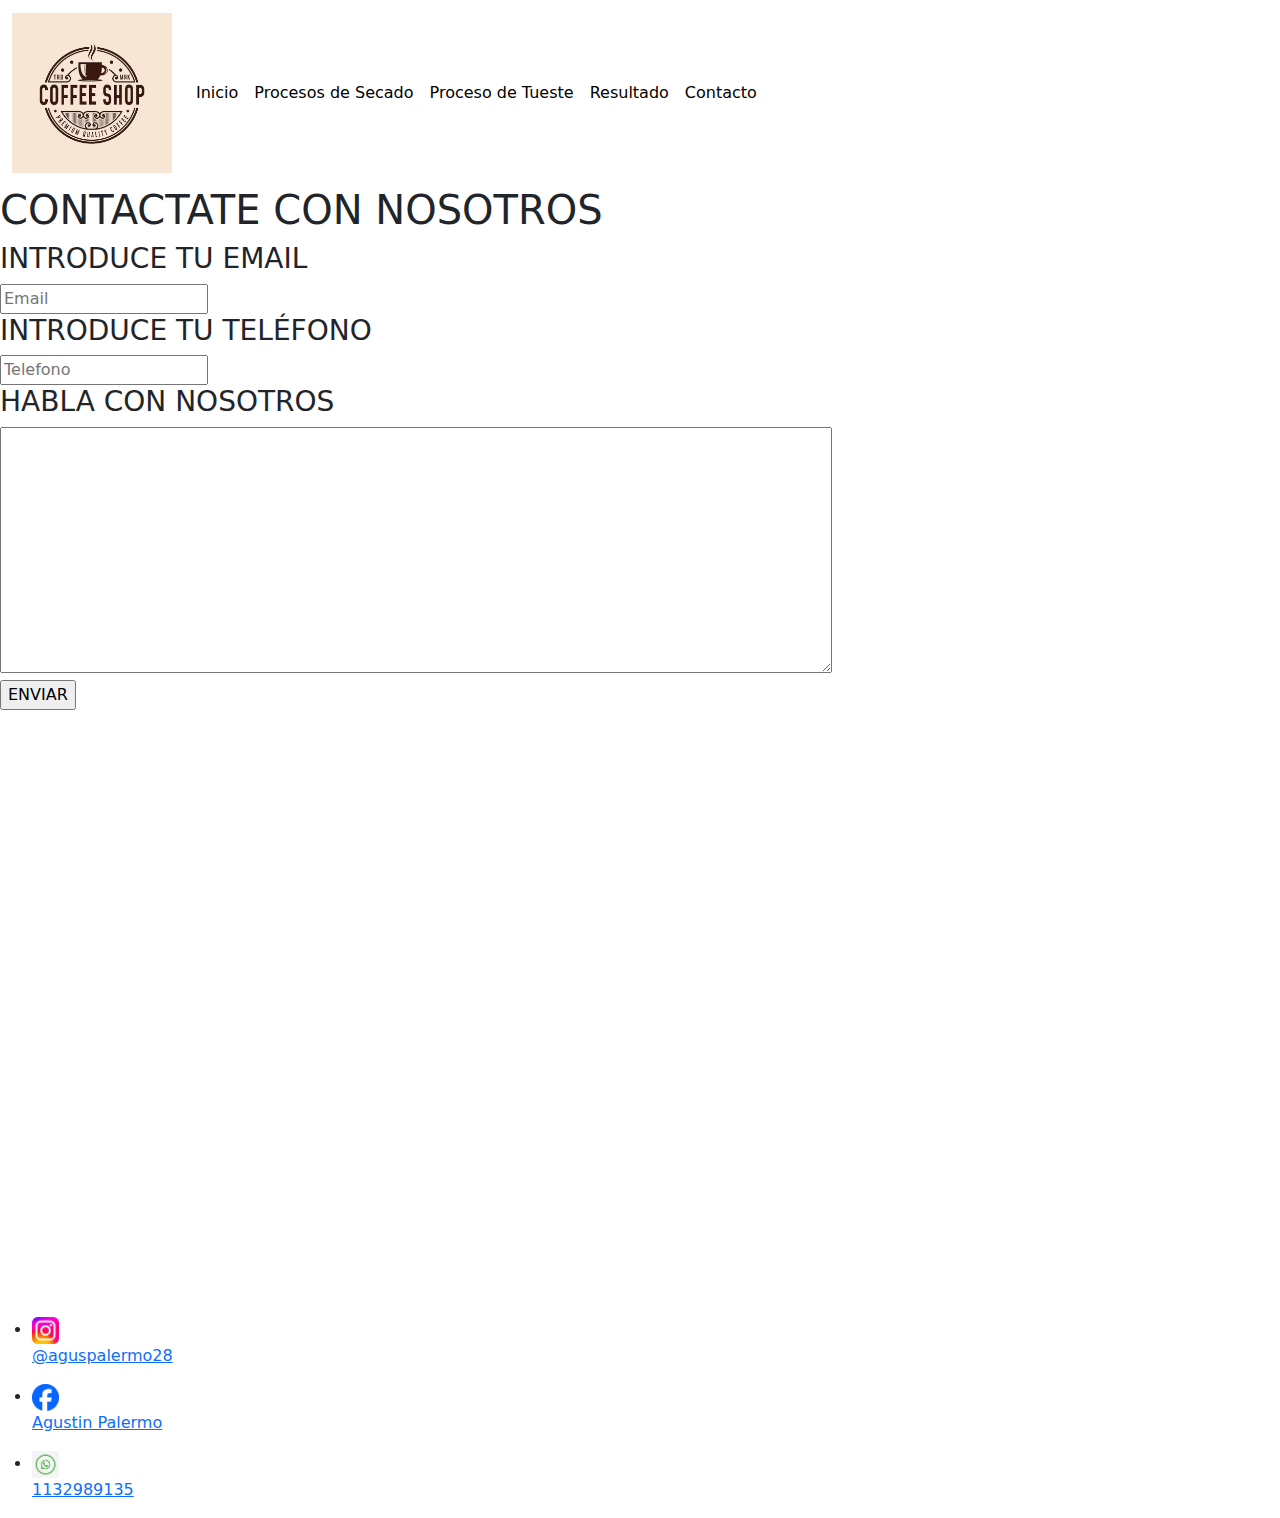
==== html/contacto.html @ 6e485130 "Falta hacerlo responsive 4" ====
<!DOCTYPE html>
<html lang="es">
  <head>
    <meta charset="UTF-8" />
    <meta name="viewport" content="width=device-width, initial-scale=1.0" />
    <title>Cafeteando | Bienvenido a mi mundo</title>
    <link
      rel="stylesheet"
      href="https://cdn.jsdelivr.net/npm/bootstrap@5.3.3/dist/css/bootstrap.min.css"
    />
    <link rel="stylesheet" href="../estilos.css" />
  </head>

  <body>
    <!-- HEADER -->
    <header>
      <nav class="navbar navbar-expand-lg fondo1">
        <div class="container-fluid">
          <a class="navbar-brand" href="#"
            ><img
              src="../img/logo1.avif"
              alt="Logo de cafe"
              height="160px"
              class="logo1"
          /></a>
          <button
            class="navbar-toggler"
            type="button"
            data-bs-toggle="collapse"
            data-bs-target="#navbarNav"
            aria-controls="navbarNav"
            aria-expanded="false"
            aria-label="Toggle navigation"
          >
            <span class="navbar-toggler-icon"></span>
          </button>
          <div class="collapse navbar-collapse" id="navbarNav">
            <ul class="navbar-nav">
              <li class="nav-item">
                <a
                  class="nav-link active"
                  aria-current="page"
                  href="../index.html"
                  target="_blank"
                  >Inicio</a
                >
              </li>
              <li class="nav-item">
                <a
                  class="nav-link active"
                  aria-current="page"
                  href="proceso.html"
                  target="_blank"
                  >Procesos de Secado</a
                >
              </li>
              <li class="nav-item">
                <a
                  class="nav-link active"
                  aria-current="page"
                  href="tueste.html"
                  target="_blank"
                  >Proceso de Tueste</a
                >
              </li>
              <li class="nav-item">
                <a
                  class="nav-link active"
                  aria-current="page"
                  href="resultado.html"
                  target="_blank"
                  >Resultado</a
                >
              </li>
              <li class="nav-item">
                <a class="nav-link active" aria-current="page" href="#"
                  >Contacto</a
                >
              </li>
            </ul>
          </div>
        </div>
      </nav>
    </header>

    <!-- MAIN -->

    <section class="box19">
      <div class="box21">
        <h1>CONTACTATE CON NOSOTROS</h1>
        <form action="../index.html">
          <div class="box22">
            <h3>INTRODUCE TU EMAIL</h3>
            <input type="email" name="Email" placeholder="Email" id="form1" />
          </div>

          <div class="box22">
            <h3>INTRODUCE TU TELÉFONO</h3>
            <input
              type="text"
              name="Numero"
              placeholder="Telefono"
              id="form2"
            />
          </div>

          <div class="box22">
            <h3>HABLA CON NOSOTROS</h3>
            <textarea
              name="comentario"
              rows="10"
              cols="100"
              id="form3"
            ></textarea>
          </div>

          <input type="submit" value="ENVIAR" class="boton1" />
        </form>
      </div>

      <iframe
        class="box20"
        src="https://www.google.com/maps/embed?pb=!1m18!1m12!1m3!1d3285.042342024081!2d-58.47604152447767!3d-34.57779515612932!2m3!1f0!2f0!3f0!3m2!1i1024!2i768!4f13.1!3m3!1m2!1s0x95bcb72a558d8b43%3A0xe13a8a934b78f827!2sAlvarez%20Thomas%202294!5e0!3m2!1ses-419!2sar!4v1719581317150!5m2!1ses-419!2sar"
        width="550"
        height="600"
        style="border: 0"
        allowfullscreen=""
        loading="lazy"
        referrerpolicy="no-referrer-when-downgrade"
      ></iframe>
    </section>

    <!-- FOOTER -->
    <footer>
      <div class="box7">
        <ul>
          <li>
            <a href=""
              ><img src="../img/logo2.jpg" alt="" height="27px" />
              <p>@aguspalermo28</p></a
            >
          </li>
          <li>
            <a href=""
              ><img src="../img/logo3.png" alt="" height="27px" />
              <p>Agustin Palermo</p>
            </a>
          </li>
          <li>
            <a href=""
              ><img src="../img/logo4.jpg" alt="" height="27px" />
              <p>1132989135</p></a
            >
          </li>
        </ul>
      </div>
    </footer>

    <script
      src="https://cdn.jsdelivr.net/npm/@popperjs/core@2.11.8/dist/umd/popper.min.js"
      integrity="sha384-I7E8VVD/ismYTF4hNIPjVp/Zjvgyol6VFvRkX/vR+Vc4jQkC+hVqc2pM8ODewa9r"
      crossorigin="anonymous"
    ></script>
    <script
      src="https://cdn.jsdelivr.net/npm/bootstrap@5.3.3/dist/js/bootstrap.min.js"
      integrity="sha384-0pUGZvbkm6XF6gxjEnlmuGrJXVbNuzT9qBBavbLwCsOGabYfZo0T0to5eqruptLy"
      crossorigin="anonymous"
    ></script>
  </body>
</html>
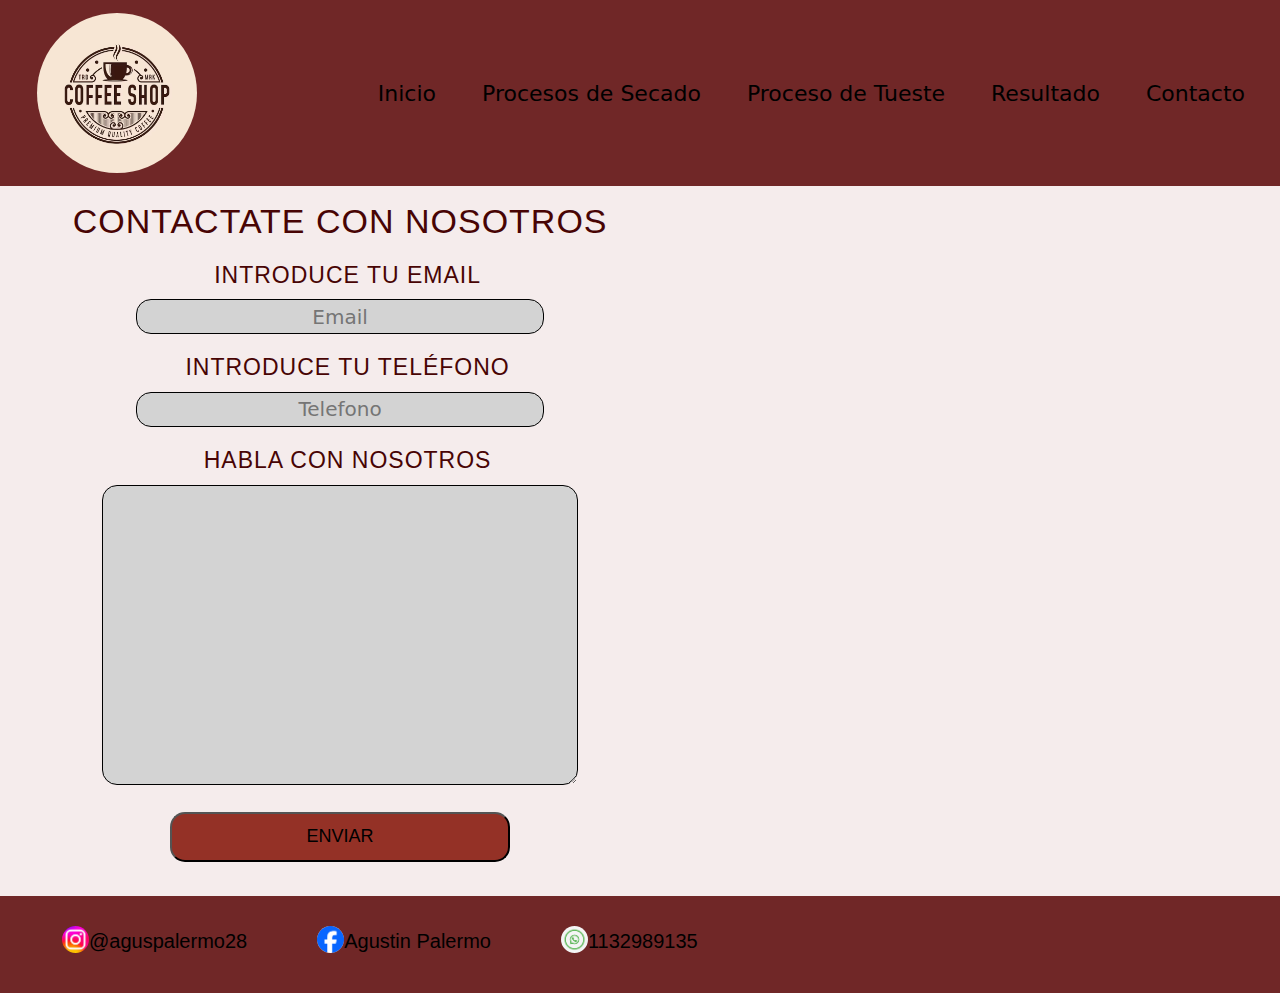
==== commit 971bc139: "Pasamos todo a sass" ====
--- a/html/contacto.html
+++ b/html/contacto.html
@@ -8,7 +8,7 @@
       rel="stylesheet"
       href="https://cdn.jsdelivr.net/npm/bootstrap@5.3.3/dist/css/bootstrap.min.css"
     />
-    <link rel="stylesheet" href="../estilos.css" />
+    <link rel="stylesheet" href="../css/estilos.css" />
   </head>
 
   <body>
@@ -91,7 +91,7 @@
         <form action="../index.html">
           <div class="box22">
             <h3>INTRODUCE TU EMAIL</h3>
-            <input type="email" name="Email" placeholder="Email" id="form1" />
+            <input type="email" name="Email" placeholder="Email" class="form1" />
           </div>
 
           <div class="box22">
@@ -100,7 +100,7 @@
               type="text"
               name="Numero"
               placeholder="Telefono"
-              id="form2"
+              class="form1"
             />
           </div>
 
--- a/css/estilos.css
+++ b/css/estilos.css
@@ -0,0 +1,290 @@
+* {
+  margin: 0;
+  padding: 0;
+  box-sizing: border-box;
+}
+
+body {
+  background-color: #f5ecec;
+}
+
+header {
+  background-color: #702727 !important;
+}
+header nav .logo1 {
+  border-radius: 50%;
+  margin-left: 25px;
+}
+header nav .collapse {
+  display: flex;
+  justify-content: end;
+}
+header nav .nav-item {
+  margin: 15px;
+  font-size: 22px;
+}
+header nav a:hover {
+  color: #f5ecec;
+  margin-right: 10px;
+  text-decoration: underline;
+  transition: 1s;
+}
+
+footer {
+  display: flex;
+  justify-content: space-between;
+  flex-wrap: wrap;
+  background-color: #702727;
+  align-items: center;
+  width: 100%;
+}
+footer ul {
+  display: flex;
+  flex-wrap: wrap;
+  justify-content: space-between;
+  list-style-type: none;
+}
+footer a {
+  display: flex;
+  flex-wrap: wrap;
+  font-size: 20px;
+  margin: 30px 40px 5px 30px;
+  color: black;
+  font-family: Arial, Helvetica, sans-serif;
+  text-decoration: none;
+}
+footer a:hover {
+  color: #f5ecec;
+  margin-left: 10px;
+  transition: 1s;
+}
+footer img {
+  display: flex;
+  flex-wrap: wrap;
+  border-radius: 15px;
+}
+
+.box3 {
+  display: flex;
+  margin-bottom: 40px;
+}
+.box3 h1 {
+  padding-top: 20px;
+  padding-bottom: 20px;
+  font-size: 30px;
+  font-family: "Franklin Gothic Medium", "Arial Narrow", Arial, sans-serif;
+  color: #480404;
+  margin-left: 10px;
+}
+.box3 h1:hover {
+  text-decoration: underline;
+  width: 60%;
+}
+.box3 p {
+  font-size: 23px;
+  margin-right: 40px;
+  margin-left: 10px;
+  font-family: Cambria, Cochin, Georgia, Times, "Times New Roman", serif;
+}
+
+.flores {
+  border-radius: 15px;
+  margin: 30px 20px;
+}
+
+.box5 {
+  display: flex;
+}
+.box5 .box6 h2 {
+  padding-top: 20px;
+  padding-bottom: 10px;
+  margin-left: 10px;
+  font-size: 28px;
+  color: #480404;
+  font-family: "Franklin Gothic Medium", "Arial Narrow", Arial, sans-serif;
+  letter-spacing: 1px;
+}
+.box5 .box6 h2:hover {
+  text-decoration: underline;
+  width: 50%;
+}
+.box5 .box6 p {
+  margin-right: 50px;
+  margin-left: 10px;
+  font-size: 24px;
+  font-family: Cambria, Cochin, Georgia, Times, "Times New Roman", serif;
+}
+.box5 .box9 {
+  margin: 20px 20px 40px 0;
+  border-radius: 15px;
+}
+
+.box10 {
+  display: flex;
+}
+.box10 .box11 h1 {
+  padding-top: 20px;
+  padding-bottom: 10px;
+  margin-left: 10px;
+  font-size: 32px;
+  color: #480404;
+  font-family: "Franklin Gothic Medium", "Arial Narrow", Arial, sans-serif;
+  letter-spacing: 1px;
+}
+.box10 .box11 h1:hover {
+  text-decoration: underline;
+  width: 50%;
+}
+.box10 .box11 p {
+  margin-right: 50px;
+  margin-left: 10px;
+  font-size: 24px;
+  font-family: Cambria, Cochin, Georgia, Times, "Times New Roman", serif;
+}
+.box10 .box13 {
+  padding-top: 50px;
+  padding-right: 30px;
+}
+.box10 .box12 {
+  margin-top: 50px;
+}
+.box10 .box12 h2 {
+  padding-top: 20px;
+  padding-bottom: 10px;
+  margin-left: 10px;
+  font-size: 32px;
+  color: #480404;
+  font-family: "Franklin Gothic Medium", "Arial Narrow", Arial, sans-serif;
+  letter-spacing: 1px;
+}
+.box10 .box12 h2:hover {
+  text-decoration: underline;
+  width: 50%;
+}
+.box10 .box12 p {
+  margin-right: 50px;
+  margin-left: 10px;
+  margin-bottom: 50px;
+  font-size: 24px;
+  font-family: Cambria, Cochin, Georgia, Times, "Times New Roman", serif;
+}
+.box10 .box14 {
+  padding-top: 100px;
+  padding-right: 30px;
+  margin-top: 40px;
+}
+
+section .box15 {
+  display: flex;
+  justify-content: center;
+  padding: 20px;
+  font-size: 32px;
+  color: #480404;
+  font-family: "Franklin Gothic Medium", "Arial Narrow", Arial, sans-serif;
+  letter-spacing: 1px;
+}
+section .box15:hover {
+  text-decoration: underline;
+  width: 100%;
+}
+section .box16 h2 {
+  display: flex;
+  justify-content: center;
+  font-size: 25px;
+  font-family: Verdana, Geneva, Tahoma, sans-serif;
+  color: #480404;
+}
+section .box16 p {
+  display: flex;
+  justify-content: center;
+  margin-left: 5%;
+  margin-right: 5%;
+  margin-bottom: 5%;
+  margin-top: 30px;
+  font-size: 24px;
+  font-family: Cambria, Cochin, Georgia, Times, "Times New Roman", serif;
+}
+section .grid-container {
+  display: grid;
+  grid-template-columns: 1fr 1fr 1fr;
+  column-gap: 20px;
+  margin-left: 75px;
+  align-self: center;
+}
+section .grid-container .grid-item {
+  display: flex;
+  justify-content: center;
+}
+section .box18 {
+  display: flex;
+  justify-content: center;
+  margin: 2% 5% 3% 4%;
+  font-size: 24px;
+  font-family: Cambria, Cochin, Georgia, Times, "Times New Roman", serif;
+}
+
+.box19 {
+  display: flex;
+  justify-content: space-between;
+}
+.box19 .box21 h1 {
+  margin: 15px;
+  font-size: 34px;
+  font-family: "Franklin Gothic Medium", "Arial Narrow", Arial, sans-serif;
+  color: #480404;
+  letter-spacing: 1px;
+  text-align: center;
+}
+.box19 .box21 h1:hover {
+  text-decoration: underline;
+}
+.box19 .box22 {
+  text-align: center;
+}
+.box19 .box22 h3 {
+  margin: 20px 0 10px 15px;
+  font-family: "Franklin Gothic Medium", "Arial Narrow", Arial, sans-serif;
+  color: #480404;
+  font-size: 23px;
+  letter-spacing: 1px;
+}
+.box19 .box22 .form1 {
+  width: 60%;
+  height: 35px;
+  background-color: lightgray;
+  border: 1px solid black;
+  border-radius: 15px;
+  text-align: center;
+  font-size: 20px;
+}
+.box19 .box22 #form3 {
+  margin-bottom: 3%;
+  height: 300px;
+  width: 70%;
+  background-color: lightgray;
+  border-radius: 15px;
+  border-radius: 15px;
+  border: 1px solid black;
+}
+.box19 .boton1 {
+  display: flex;
+  justify-content: center;
+  margin-left: 25%;
+  margin-bottom: 5%;
+  width: 50%;
+  height: 50px;
+  font-size: 18px;
+  background-color: #943126;
+  color: black;
+  border-radius: 15px;
+  font-family: "Franklin Gothic Medium", "Arial Narrow", Arial, sans-serif;
+}
+.box19 .boton1:hover {
+  background-color: #620606;
+  color: white;
+}
+.box19 .box20 {
+  margin: 40px 10% 40px 20px;
+}
+
+/*# sourceMappingURL=estilos.css.map */
